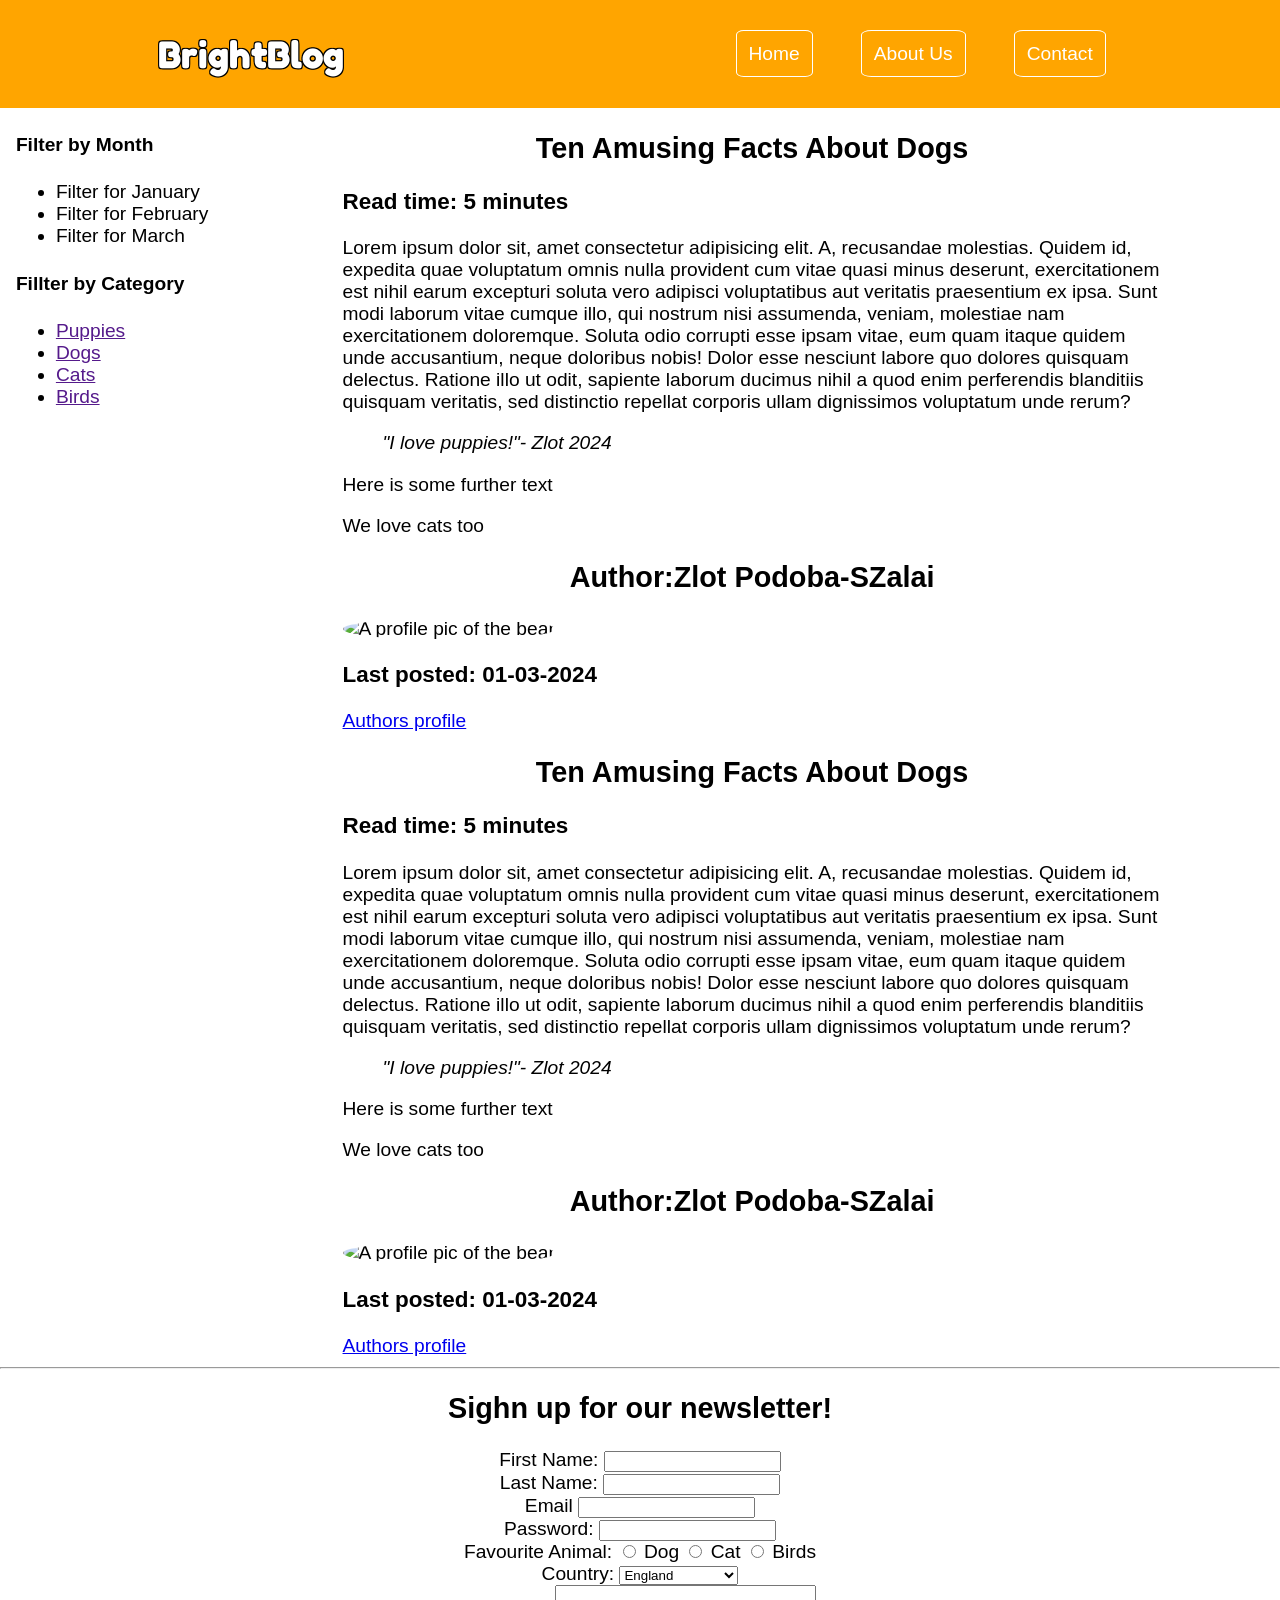
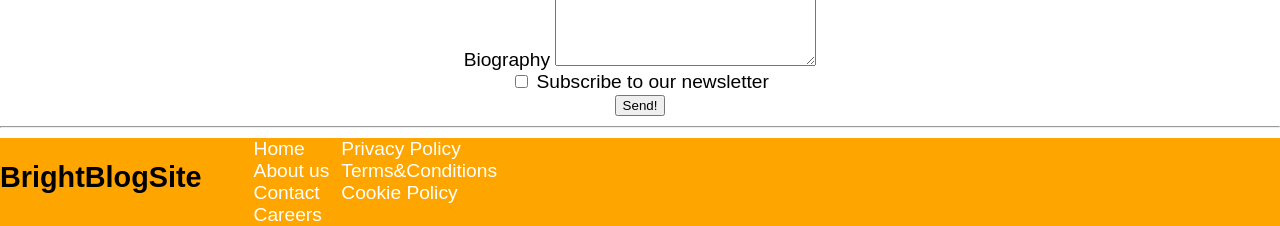
==== index.html @ 99126a70 "Add files via upload" ====
<!DOCTYPE html>
<html lang="en">
<head>
    <link rel="stylesheet" href="style.css">
    <script src="ap"></script>
    <link href="https://fonts.googleapis.com/css2?family=Fredoka+One&display=swap" rel="stylesheet">
    <meta charset="UTF-8">
    <meta name="viewport" content="width=device-width, initial-scale=1.0">
    <title>BrightBlogSite</title>
</head>
<body>
    <header id="main-header">
        <!-- the content of the header goes here -->
         <h1 id="logo">BrightBlog</h1>
         <nav>
            <ul id="nav-ul" >
                <li><a href="" class="navbutton">Home</a></li>
                <li><a href="" class="navbutton">About Us</a></li>
                <li><a href="" class="navbutton">Contact</a></li>
            </ul>
         </nav>
    </header>
    <main>
        <div id="main-content">
            <aside>
                <section>
                    <h4>Filter by Month </h4>
                    <nav>
                        <ul>
                            <li><a href=""></a>Filter for January</li>
                            <li><a href=""></a>Filter for February </li>
                            <li><a href=""></a>Filter for March</li>
                        </ul>
                    </nav>
                </section>
                <section>
                    <h4>Fillter by Category</h4>
                    <nav>
                        <ul>
                            <li><a href="">Puppies</a></li>
                            <li><a href="">Dogs</a></li>
                            <li><a href="">Cats</a></li>
                            <li><a href="">Birds</a></li>
                        </ul>
                    </nav>
    
                </section>
            </aside>
            <div>
                <article>
                    <header>
                        <!--Article's header goes here-->
                         <h2>Ten Amusing Facts About Dogs</h2>
                         <h3>Read time: 5 minutes</h3>
                    </header>
                    <main>
                        <p>Lorem ipsum dolor sit, amet consectetur adipisicing elit. A, recusandae molestias. Quidem id, expedita quae voluptatum omnis nulla provident cum vitae quasi minus deserunt, exercitationem est nihil earum excepturi soluta vero adipisci voluptatibus aut veritatis praesentium ex ipsa. Sunt modi laborum vitae cumque illo, qui nostrum nisi assumenda, veniam, molestiae nam exercitationem doloremque. Soluta odio corrupti esse ipsam vitae, eum quam itaque quidem unde accusantium, neque doloribus nobis! Dolor esse nesciunt labore quo dolores quisquam delectus. Ratione illo ut odit, sapiente laborum ducimus nihil a quod enim perferendis blanditiis quisquam veritatis, sed distinctio repellat corporis ullam dignissimos voluptatum unde rerum?
                        </p>
                        <blockquote>
                            <cite>"I love puppies!"- Zlot 2024</cite>
                        </blockquote>
                        <p>Here is some further text</p>
                        <p>We love cats too</p>
                    </main>
                    <footer>
                        <h2>Author:Zlot Podoba-SZalai</h2>
                        <img src="https://placebear.com/100/100" alt="A profile pic of the bear">
                        <h3>Last posted: 01-03-2024</h3>
                        <a href="https://www.brightnetwork.co.uk/couch-to-coder-lesson-2/" target="_blank">Authors profile</a>
                    </footer>
                </article>
                <article>
                    <header>
                        <!--Article's header goes here-->
                         <h2>Ten Amusing Facts About Dogs</h2>
                         <h3>Read time: 5 minutes</h3>
                    </header>
                    <main>
                        <p>Lorem ipsum dolor sit, amet consectetur adipisicing elit. A, recusandae molestias. Quidem id, expedita quae voluptatum omnis nulla provident cum vitae quasi minus deserunt, exercitationem est nihil earum excepturi soluta vero adipisci voluptatibus aut veritatis praesentium ex ipsa. Sunt modi laborum vitae cumque illo, qui nostrum nisi assumenda, veniam, molestiae nam exercitationem doloremque. Soluta odio corrupti esse ipsam vitae, eum quam itaque quidem unde accusantium, neque doloribus nobis! Dolor esse nesciunt labore quo dolores quisquam delectus. Ratione illo ut odit, sapiente laborum ducimus nihil a quod enim perferendis blanditiis quisquam veritatis, sed distinctio repellat corporis ullam dignissimos voluptatum unde rerum?
                        </p>
                        <blockquote>
                            <cite>"I love puppies!"- Zlot 2024</cite>
                        </blockquote>
                        <p>Here is some further text</p>
                        <p>We love cats too</p>
                    </main>
                    <footer>
                        <h2>Author:Zlot Podoba-SZalai</h2>
                        <img src="https://placebear.com/100/100" alt="A profile pic of the bear">
                        <h3>Last posted: 01-03-2024</h3>
                        <a href="https://www.brightnetwork.co.uk/couch-to-coder-lesson-2/" target="_blank">Authors profile</a>
                    </footer>
                </article>
            </div>
     

        </div>
        
        <!-- main content of the website is go here  -->
        <hr>
        <h2>Sighn up for our newsletter!</h2>
        <form action="" method="">
        <label for="first_name">First Name:</label>
        <input type="text" id="first_name" name="first_name" required>
        <br>
        <label for="last_name">Last Name:</label>
        <input type="text" id="last_name" name="last_name" required>
         <br>

         <label for="email">Email</label>
         <input type="email" name="email" id="email">
         <br>

         <label for="password">Password:</label>
         <input type="password" name="password" id="password">
         <br>

         <label for="favourite_animal">Favourite Animal:</label>
         <input type="radio" name="favourite_animal" id="dog" value="dog">
         <label for="dog">Dog</label>
         <input type="radio" name="favourite_animal" id="cat" value="dog">
         <label for="cat">Cat</label>
         <input type="radio" name="favourite_animal" id="Birds" value="dog">
         <label for="birds">Birds</label>
         <br>

         <label for="country">Country:</label>
         <select name="name" id="country">
            <option value="england">England</option>
            <option value="Scotland">Scotland</option>
            <option value="wales">Wales</option>
            <option value="northern_ireland">Northern Ireland</option>
         </select>
         <br>
         <label for="bio">Biography</label>
         <textarea name="bio" id="bio" cols="30" rows="5"></textarea>
         <br>
         <input type="checkbox" id="subscribe" name="subscribe">
         <label for="subscribe">Subscribe to our newsletter</label>
          <br>
          <input type="submit" value="Send!">

     </form>
    <hr>
    </main>
   <Footer>
        <h2>BrightBlogSite</h2>
        <section>
            <nav>
                <ul id="footer-ul">
                    <div> 
                        <li><a href="">Home</a></li>
                        <li><a href="">About us</a></li>
                        <li><a href="">Contact</a></li>
                        <li><a href="">Careers</a></li>
                    </div>
                   <div>
                    <li><a href="">Privacy Policy</a></li>
                    <li><a href="">Terms&Conditions</a></li>
                    <li><a href="">Cookie Policy</a></li>
                </div>
                </ul>
            </nav>
        </section>
        <!-- footer is goes here  -->
    </Footer>   
</body>
</html>
---- style.css ----
body {
  font-family: Arial, Helvetica, sans-serif;  
  margin: 0px;
  font-size: 1.5vw;
 

}


#logo{
    margin: 0px;
    padding:8px ;
    font-family: "Fredoka One", sans-serif ;
    width: 16%;
    text-shadow:
     1px 1px 0px black,
     -1px 1px 0px black,
     1px -1px 0px black,
     -1px -1px 0px black;

    
}

ul{
    margin: 0px;
}



body > header {
    background-color: orange;
    color: white;
    display: flex;
    height:12vh ;
    align-items: center;
    justify-content: space-around;
}

#nav-ul {
    display: flex;
}
#nav-ul > li {
    padding: 8px;
    margin: 16px;
}

body > header > nav >ul {
    list-style: none;
    text-decoration: none;
}

.navbutton {
     color: white;
     text-decoration: none;
     padding:12px ;
     border: 1px solid white;
     border-radius: 10%;


}

body > main article {
    width: 80%;
    margin: auto;
}

#main-content {
    display: flex;
    justify-content:space-around ;
}


#main-content > div {
    width: 80%;
}

form {
    text-align: center;
}
h2 {
    text-align: center;
}

body > footer {
    background-color: orange;
    display: flex;
}

img {
    border-radius: 50%;
}

#footer-ul {
    display: flex;
    list-style: none;

}
#footer-ul > div > li {
    margin-left: 12px;
    
}

#footer-ul > div > li > a{
    text-decoration: none;
    color: white;
}
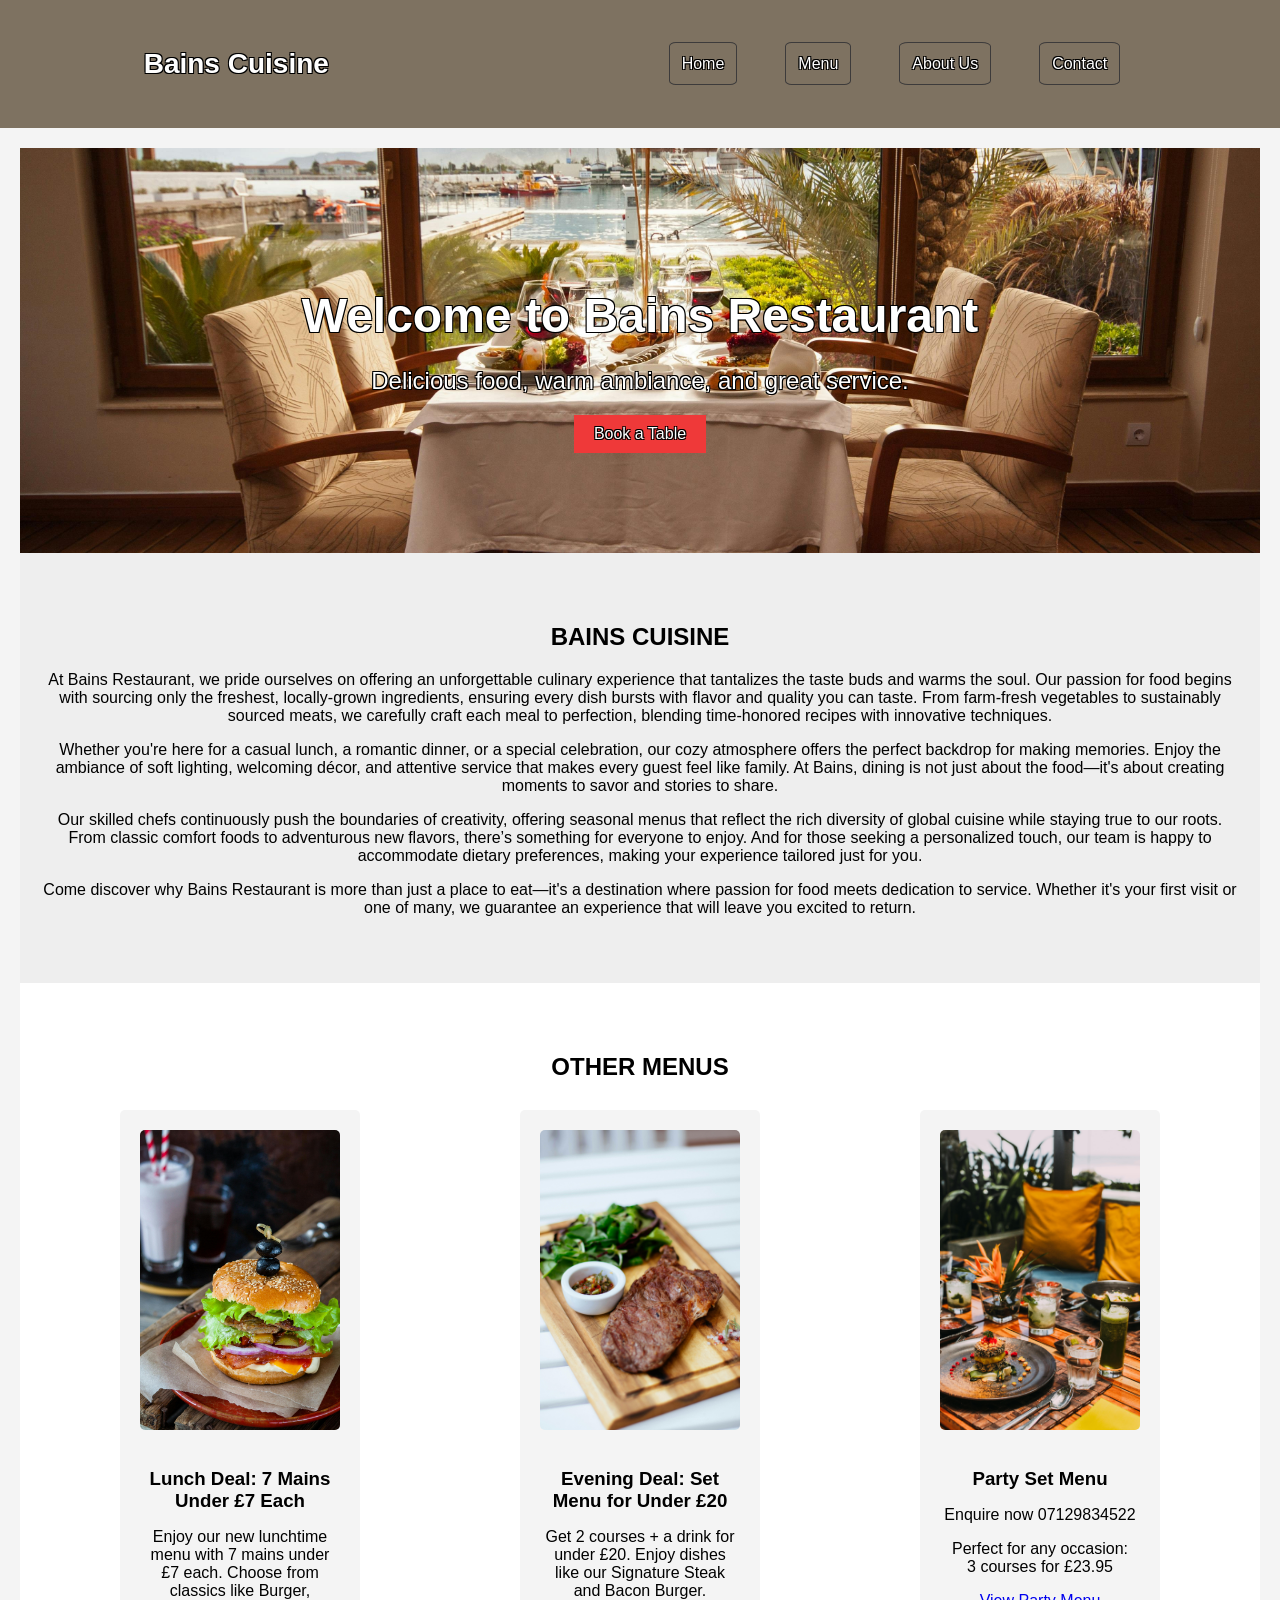
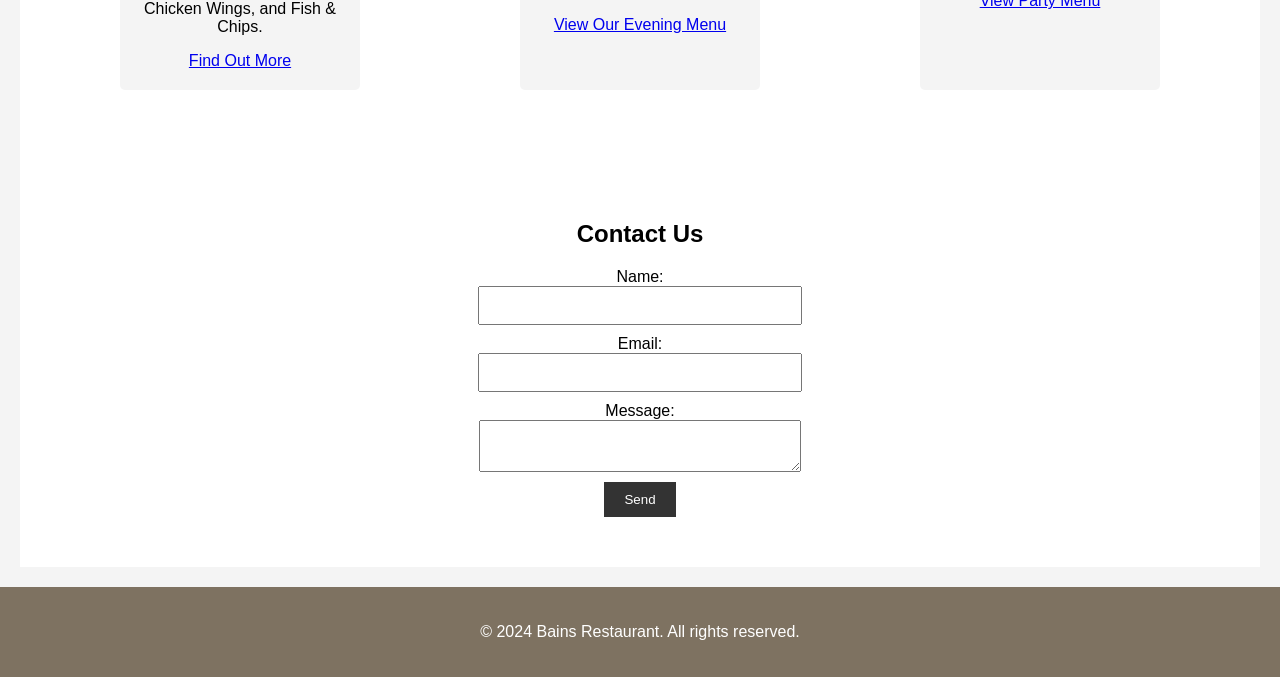
==== commit c5cda79b: "Initial commit" ====
--- a/index.html
+++ b/index.html
@@ -1,168 +1,85 @@
 <!DOCTYPE html>
 <html lang="en">
 <head>
-    <link rel="stylesheet" href="style.css">
-    <script src="ap"></script>
-    <link href="https://fonts.googleapis.com/css2?family=Fredoka+One&display=swap" rel="stylesheet">
+    <link rel="stylesheet" href="styles.css">
     <meta charset="UTF-8">
     <meta name="viewport" content="width=device-width, initial-scale=1.0">
-    <title>BrightBlogSite</title>
+    <title>Bains Restaurant</title>
+    
 </head>
 <body>
-    <header id="main-header">
-        <!-- the content of the header goes here -->
-         <h1 id="logo">BrightBlog</h1>
-         <nav>
-            <ul id="nav-ul" >
+    <header>
+        <h1 id="logo">Bains Cuisine</h1>
+        <nav>
+            <ul id="nav-ul">
                 <li><a href="" class="navbutton">Home</a></li>
+                <li><a href="" class="navbutton">Menu</a></li>
                 <li><a href="" class="navbutton">About Us</a></li>
                 <li><a href="" class="navbutton">Contact</a></li>
             </ul>
-         </nav>
+        </nav>
     </header>
+
     <main>
-        <div id="main-content">
-            <aside>
-                <section>
-                    <h4>Filter by Month </h4>
-                    <nav>
-                        <ul>
-                            <li><a href=""></a>Filter for January</li>
-                            <li><a href=""></a>Filter for February </li>
-                            <li><a href=""></a>Filter for March</li>
-                        </ul>
-                    </nav>
-                </section>
-                <section>
-                    <h4>Fillter by Category</h4>
-                    <nav>
-                        <ul>
-                            <li><a href="">Puppies</a></li>
-                            <li><a href="">Dogs</a></li>
-                            <li><a href="">Cats</a></li>
-                            <li><a href="">Birds</a></li>
-                        </ul>
-                    </nav>
-    
-                </section>
-            </aside>
-            <div>
-                <article>
-                    <header>
-                        <!--Article's header goes here-->
-                         <h2>Ten Amusing Facts About Dogs</h2>
-                         <h3>Read time: 5 minutes</h3>
-                    </header>
-                    <main>
-                        <p>Lorem ipsum dolor sit, amet consectetur adipisicing elit. A, recusandae molestias. Quidem id, expedita quae voluptatum omnis nulla provident cum vitae quasi minus deserunt, exercitationem est nihil earum excepturi soluta vero adipisci voluptatibus aut veritatis praesentium ex ipsa. Sunt modi laborum vitae cumque illo, qui nostrum nisi assumenda, veniam, molestiae nam exercitationem doloremque. Soluta odio corrupti esse ipsam vitae, eum quam itaque quidem unde accusantium, neque doloribus nobis! Dolor esse nesciunt labore quo dolores quisquam delectus. Ratione illo ut odit, sapiente laborum ducimus nihil a quod enim perferendis blanditiis quisquam veritatis, sed distinctio repellat corporis ullam dignissimos voluptatum unde rerum?
-                        </p>
-                        <blockquote>
-                            <cite>"I love puppies!"- Zlot 2024</cite>
-                        </blockquote>
-                        <p>Here is some further text</p>
-                        <p>We love cats too</p>
-                    </main>
-                    <footer>
-                        <h2>Author:Zlot Podoba-SZalai</h2>
-                        <img src="https://placebear.com/100/100" alt="A profile pic of the bear">
-                        <h3>Last posted: 01-03-2024</h3>
-                        <a href="https://www.brightnetwork.co.uk/couch-to-coder-lesson-2/" target="_blank">Authors profile</a>
-                    </footer>
-                </article>
-                <article>
-                    <header>
-                        <!--Article's header goes here-->
-                         <h2>Ten Amusing Facts About Dogs</h2>
-                         <h3>Read time: 5 minutes</h3>
-                    </header>
-                    <main>
-                        <p>Lorem ipsum dolor sit, amet consectetur adipisicing elit. A, recusandae molestias. Quidem id, expedita quae voluptatum omnis nulla provident cum vitae quasi minus deserunt, exercitationem est nihil earum excepturi soluta vero adipisci voluptatibus aut veritatis praesentium ex ipsa. Sunt modi laborum vitae cumque illo, qui nostrum nisi assumenda, veniam, molestiae nam exercitationem doloremque. Soluta odio corrupti esse ipsam vitae, eum quam itaque quidem unde accusantium, neque doloribus nobis! Dolor esse nesciunt labore quo dolores quisquam delectus. Ratione illo ut odit, sapiente laborum ducimus nihil a quod enim perferendis blanditiis quisquam veritatis, sed distinctio repellat corporis ullam dignissimos voluptatum unde rerum?
-                        </p>
-                        <blockquote>
-                            <cite>"I love puppies!"- Zlot 2024</cite>
-                        </blockquote>
-                        <p>Here is some further text</p>
-                        <p>We love cats too</p>
-                    </main>
-                    <footer>
-                        <h2>Author:Zlot Podoba-SZalai</h2>
-                        <img src="https://placebear.com/100/100" alt="A profile pic of the bear">
-                        <h3>Last posted: 01-03-2024</h3>
-                        <a href="https://www.brightnetwork.co.uk/couch-to-coder-lesson-2/" target="_blank">Authors profile</a>
-                    </footer>
-                </article>
+        <section id="home" class="hero">
+            <h1>Welcome to Bains Restaurant</h1>
+            <p>Delicious food, warm ambiance, and great service.</p>
+            <button>Book a Table</button>
+        </section>
+
+        <section id="about">
+            <h2>BAINS CUISINE</h2>
+            <p>At Bains Restaurant, we pride ourselves on offering an unforgettable culinary experience that tantalizes the taste buds and warms the soul. Our passion for food begins with sourcing only the freshest, locally-grown ingredients, ensuring every dish bursts with flavor and quality you can taste. From farm-fresh vegetables to sustainably sourced meats, we carefully craft each meal to perfection, blending time-honored recipes with innovative techniques.</p>
+            <p>Whether you're here for a casual lunch, a romantic dinner, or a special celebration, our cozy atmosphere offers the perfect backdrop for making memories. Enjoy the ambiance of soft lighting, welcoming décor, and attentive service that makes every guest feel like family. At Bains, dining is not just about the food—it's about creating moments to savor and stories to share.</p>
+            <p>Our skilled chefs continuously push the boundaries of creativity, offering seasonal menus that reflect the rich diversity of global cuisine while staying true to our roots. From classic comfort foods to adventurous new flavors, there’s something for everyone to enjoy. And for those seeking a personalized touch, our team is happy to accommodate dietary preferences, making your experience tailored just for you.</p>
+            <p>Come discover why Bains Restaurant is more than just a place to eat—it's a destination where passion for food meets dedication to service. Whether it's your first visit or one of many, we guarantee an experience that will leave you excited to return.</p>
+        </section>
+
+        <section id="menu">
+            <h2>OTHER MENUS</h2>
+            <div class="menu-items">
+                <div class="menu-item">
+                    <img src="img/img2.jpg" alt="Lunch Deal" class="menu-img">
+                    <h3>Lunch Deal: 7 Mains Under £7 Each</h3>
+                    <p>Enjoy our new lunchtime menu with 7 mains under £7 each. Choose from classics like Burger, Chicken Wings, and Fish & Chips.</p>
+                    <a href="#find-out-more">Find Out More</a>
+                </div>
+                <div class="menu-item">
+                    <img src="img/img3.jpg" alt="Evening Deal" class="menu-img">
+                    <h3>Evening Deal: Set Menu for Under £20</h3>
+                    <p>Get 2 courses + a drink for under £20. Enjoy dishes like our Signature Steak and Bacon Burger.</p>
+                     <a href="#view-menu">View Our Evening Menu</a>
+                </div>
+                <div class="menu-item">
+                    <img src="img/img4.jpg" alt="Party Set" class="menu-img">
+                    <h3>Party Set Menu</h3>
+                    <p>Enquire now 07129834522</p>
+                    <p>Perfect for any occasion: <br>3 courses for £23.95</p>
+                    <a href="#view-menu">View Party Menu</a>
+                </div>
             </div>
-     
+        </section>
 
-        </div>
-        
-        <!-- main content of the website is go here  -->
-        <hr>
-        <h2>Sighn up for our newsletter!</h2>
-        <form action="" method="">
-        <label for="first_name">First Name:</label>
-        <input type="text" id="first_name" name="first_name" required>
-        <br>
-        <label for="last_name">Last Name:</label>
-        <input type="text" id="last_name" name="last_name" required>
-         <br>
+        <section id="contact">
+            <h2>Contact Us</h2>
+            <form>
+                <label for="name">Name:</label>
+                <input type="text" id="name" name="name">
+                
+                <label for="email">Email:</label>
+                <input type="email" id="email" name="email">
+                
+                <label for="message">Message:</label>
+                <textarea id="message" name="message"></textarea>
 
-         <label for="email">Email</label>
-         <input type="email" name="email" id="email">
-         <br>
+                <button type="submit">Send</button>
+            </form>
+        </section>
+    </main>
 
-         <label for="password">Password:</label>
-         <input type="password" name="password" id="password">
-         <br>
+    <footer>
+        <p>&copy; 2024 Bains Restaurant. All rights reserved.</p>
+    </footer>
 
-         <label for="favourite_animal">Favourite Animal:</label>
-         <input type="radio" name="favourite_animal" id="dog" value="dog">
-         <label for="dog">Dog</label>
-         <input type="radio" name="favourite_animal" id="cat" value="dog">
-         <label for="cat">Cat</label>
-         <input type="radio" name="favourite_animal" id="Birds" value="dog">
-         <label for="birds">Birds</label>
-         <br>
-
-         <label for="country">Country:</label>
-         <select name="name" id="country">
-            <option value="england">England</option>
-            <option value="Scotland">Scotland</option>
-            <option value="wales">Wales</option>
-            <option value="northern_ireland">Northern Ireland</option>
-         </select>
-         <br>
-         <label for="bio">Biography</label>
-         <textarea name="bio" id="bio" cols="30" rows="5"></textarea>
-         <br>
-         <input type="checkbox" id="subscribe" name="subscribe">
-         <label for="subscribe">Subscribe to our newsletter</label>
-          <br>
-          <input type="submit" value="Send!">
-
-     </form>
-    <hr>
-    </main>
-   <Footer>
-        <h2>BrightBlogSite</h2>
-        <section>
-            <nav>
-                <ul id="footer-ul">
-                    <div> 
-                        <li><a href="">Home</a></li>
-                        <li><a href="">About us</a></li>
-                        <li><a href="">Contact</a></li>
-                        <li><a href="">Careers</a></li>
-                    </div>
-                   <div>
-                    <li><a href="">Privacy Policy</a></li>
-                    <li><a href="">Terms&Conditions</a></li>
-                    <li><a href="">Cookie Policy</a></li>
-                </div>
-                </ul>
-            </nav>
-        </section>
-        <!-- footer is goes here  -->
-    </Footer>   
 </body>
 </html>
--- a/styles.css
+++ b/styles.css
@@ -0,0 +1,181 @@
+/* General Styles */
+body {
+    font-family: Arial, sans-serif;
+    margin: 0;
+    padding: 0;
+    box-sizing: border-box;
+    background-color: #f4f4f4;
+}
+
+/* Header and Navigation */
+header {
+    background-color: #7e7261;
+    padding: 10px;
+    display: flex;
+    height:12vh ;
+    align-items: center;
+    justify-content: space-around;
+}
+
+#logo {
+    color: white;
+    font-size: 28px;
+    margin: 0;
+    padding:8px ;
+    font-family: Papyrus, Lucida Handwriting, "Fredoka One", sans-serif ;
+    width: 16%;
+    text-shadow:
+     1px 1px 0px black,
+     -1px 1px 0px black,
+     1px -1px 0px black,
+     -1px -1px 0px black;
+}
+
+
+#nav-ul {
+    display: flex;
+}
+#nav-ul > li {
+    padding: 8px;
+    margin: 16px;
+}
+
+body > header > nav >ul {
+    list-style: none;
+    text-decoration: none;
+}
+
+.navbutton {
+    color: white;
+    text-decoration: none;
+    padding:12px ;
+    border: 1px solid rgb(61, 59, 59);
+    border-radius: 10%;
+    text-shadow:
+    1px 1px 0px black,
+    -1px 1px 0px black,
+    1px -1px 0px black,
+    -1px -1px 0px black;
+
+
+}
+/* Main Content */
+main {
+    padding: 20px;
+}
+
+/* Hero Section */
+.hero {
+    background-image: url('img/img1.jpg');
+    background-size: cover; 
+    background-position: center; 
+    background-repeat: no-repeat; /* Prevents the image from repeating */
+    color: white; /* Ensures text is readable on top of the image */
+    text-align: center;
+    padding: 100px 20px; /* Adjust padding as needed */
+    text-shadow:
+    1px 1px 0px black,
+    -1px 1px 0px black,
+    1px -1px 0px black,
+    -1px -1px 0px black;
+}
+
+.hero h1 {
+    font-size: 3em; /* Adjust font size as needed */
+    margin-bottom: 20px;
+}
+
+.hero p {
+    font-size: 1.5em; /* Adjust font size as needed */
+    margin-bottom: 20px;
+}
+
+.hero button {
+    background-color: #ef3939; /* Button color */
+    color: white; /* Button text color */
+    border: none;
+    padding: 10px 20px;
+    cursor: pointer;
+    font-size: 1em; /* Adjust button font size as needed */
+    text-shadow:
+    1px 1px 0px black,
+    -1px 1px 0px black,
+    1px -1px 0px black,
+    -1px -1px 0px black;
+}
+
+/* About Section */
+#about {
+    padding: 50px 20px;
+    background-color: #eee;
+    text-align: center;
+}
+
+/* Menu Section */
+#menu {
+    background-color: #fff;
+    padding: 50px 20px;
+    text-align: center;
+}
+
+.menu-items {
+    display: flex;
+    justify-content: space-around;
+    flex-wrap: wrap;
+}
+
+.menu-item {
+    background-color: #f4f4f4;
+    padding: 20px;
+    border-radius: 5px;
+    width: 200px;
+    margin: 10px;
+}
+
+.menu-item h3 {
+    margin-bottom: 10px;
+}
+
+.menu-item img {
+    width: 100%;  /* Ensures the image takes up full width of the container */
+    height: auto; /* Maintains the aspect ratio */
+    border-radius: 5px; /* Optional: gives the image rounded corners */
+    margin-bottom: 15px; /* Adds space between the image and the heading */
+}
+
+
+
+/* Contact Section */
+#contact {
+    padding: 50px 20px;
+    background-color: #fff;
+    text-align: center;
+}
+
+form {
+    display: flex;
+    flex-direction: column;
+    align-items: center;
+}
+
+input, textarea {
+    margin-bottom: 10px;
+    padding: 10px;
+    width: 300px;
+}
+
+button[type="submit"] {
+    background-color: #333;
+    color: white;
+    border: none;
+    padding: 10px 20px;
+    cursor: pointer;
+}
+
+/* Footer */
+footer {
+    background-color: #7e7261;
+    color: white;
+    text-align: center;
+    padding: 20px;
+}
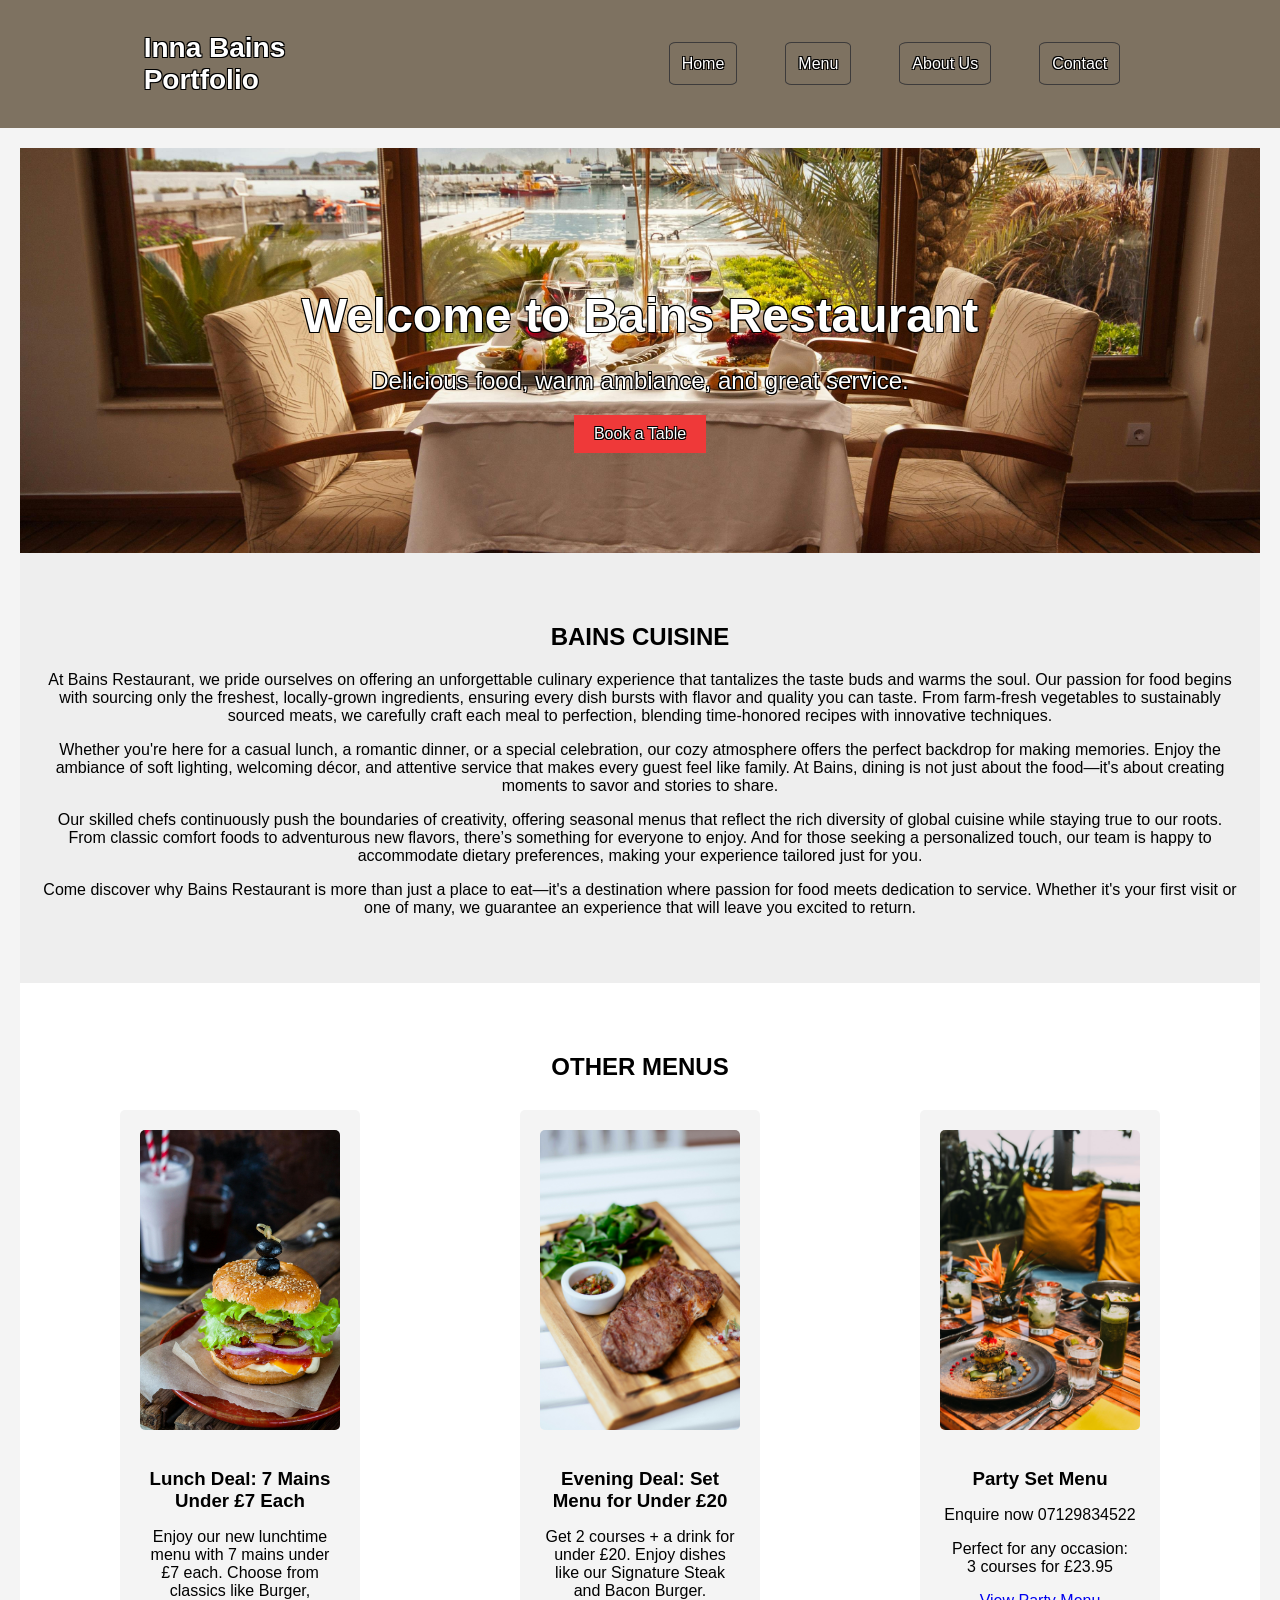
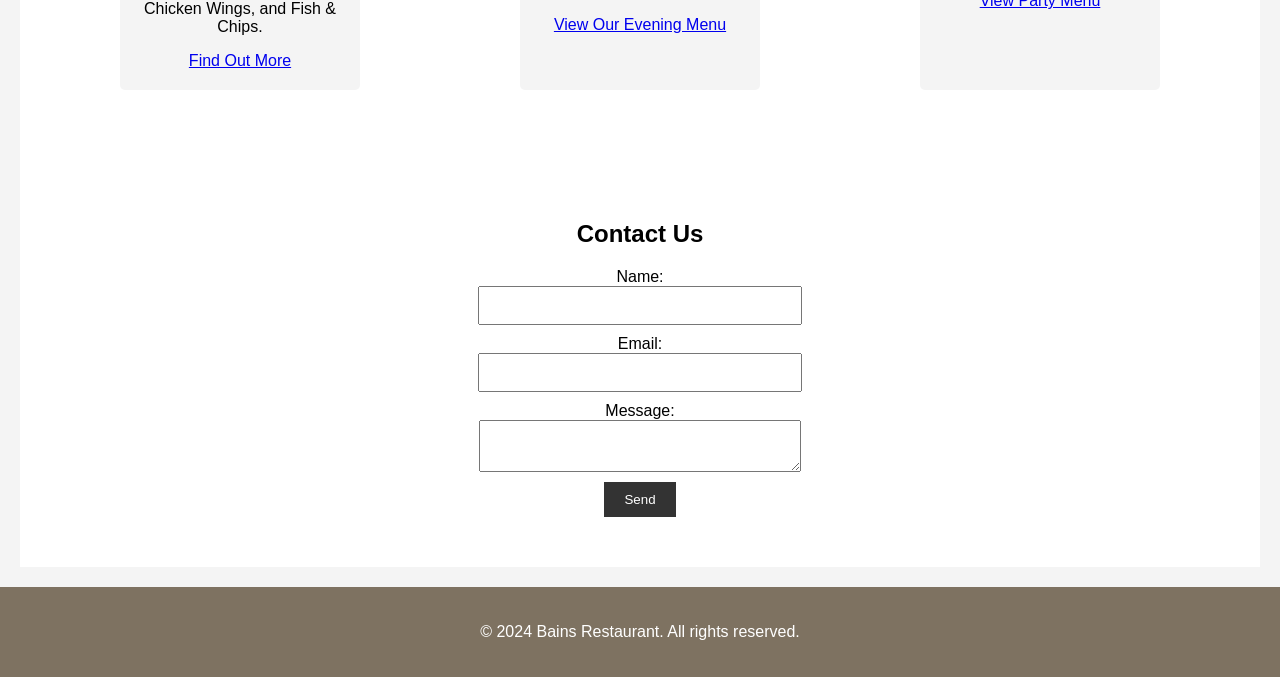
==== commit 70a75b67: "Update header title to 'Inna Bains Portfolio'" ====
--- a/index.html
+++ b/index.html
@@ -4,12 +4,12 @@
     <link rel="stylesheet" href="styles.css">
     <meta charset="UTF-8">
     <meta name="viewport" content="width=device-width, initial-scale=1.0">
-    <title>Bains Restaurant</title>
+    <title>Inna Bains Portfolio</title>
     
 </head>
 <body>
     <header>
-        <h1 id="logo">Bains Cuisine</h1>
+        <h1 id="logo">Inna Bains Portfolio</h1>
         <nav>
             <ul id="nav-ul">
                 <li><a href="" class="navbutton">Home</a></li>
@@ -82,4 +82,4 @@
     </footer>
 
 </body>
-</html>+</html>
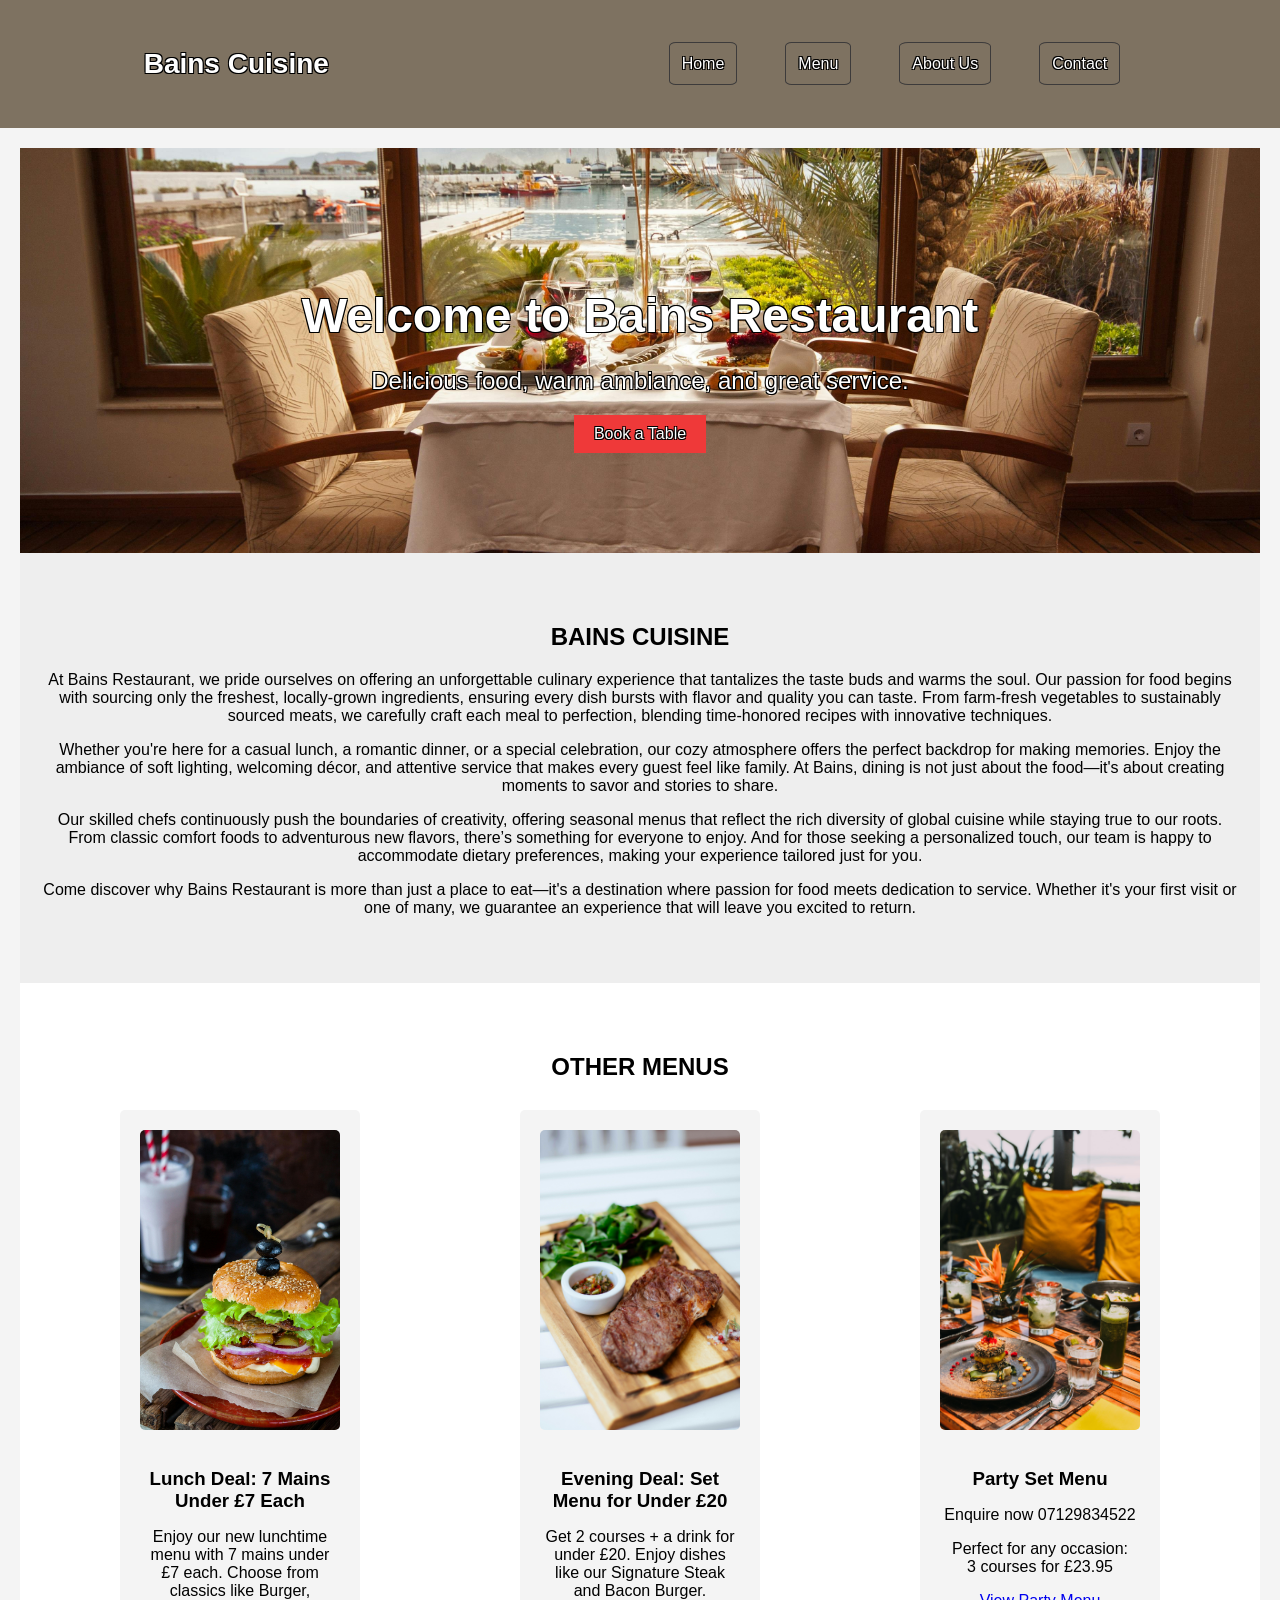
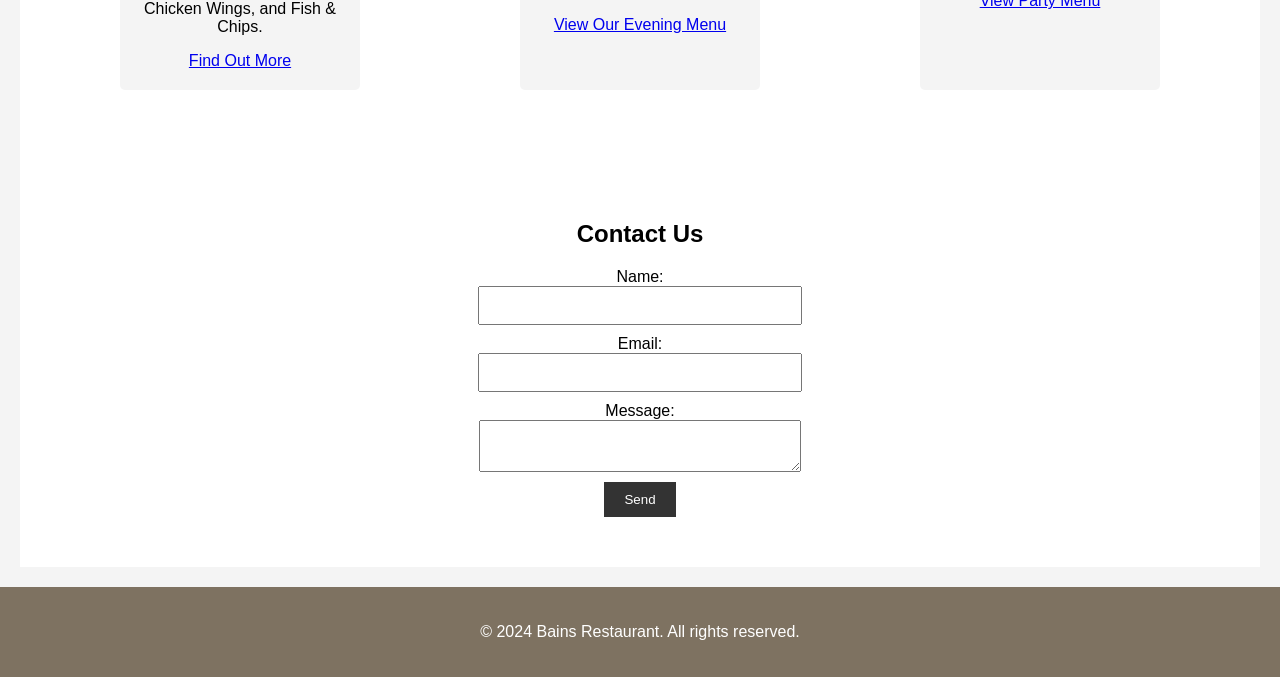
==== commit a863bd8f: "Change title and logo for Bains Restaurant Updated the title and logo in the HTML document." ====
--- a/index.html
+++ b/index.html
@@ -4,12 +4,12 @@
     <link rel="stylesheet" href="styles.css">
     <meta charset="UTF-8">
     <meta name="viewport" content="width=device-width, initial-scale=1.0">
-    <title>Inna Bains Portfolio</title>
+    <title>Bains Restaurant</title>
     
 </head>
 <body>
     <header>
-        <h1 id="logo">Inna Bains Portfolio</h1>
+        <h1 id="logo">Bains Cuisine</h1>
         <nav>
             <ul id="nav-ul">
                 <li><a href="" class="navbutton">Home</a></li>
